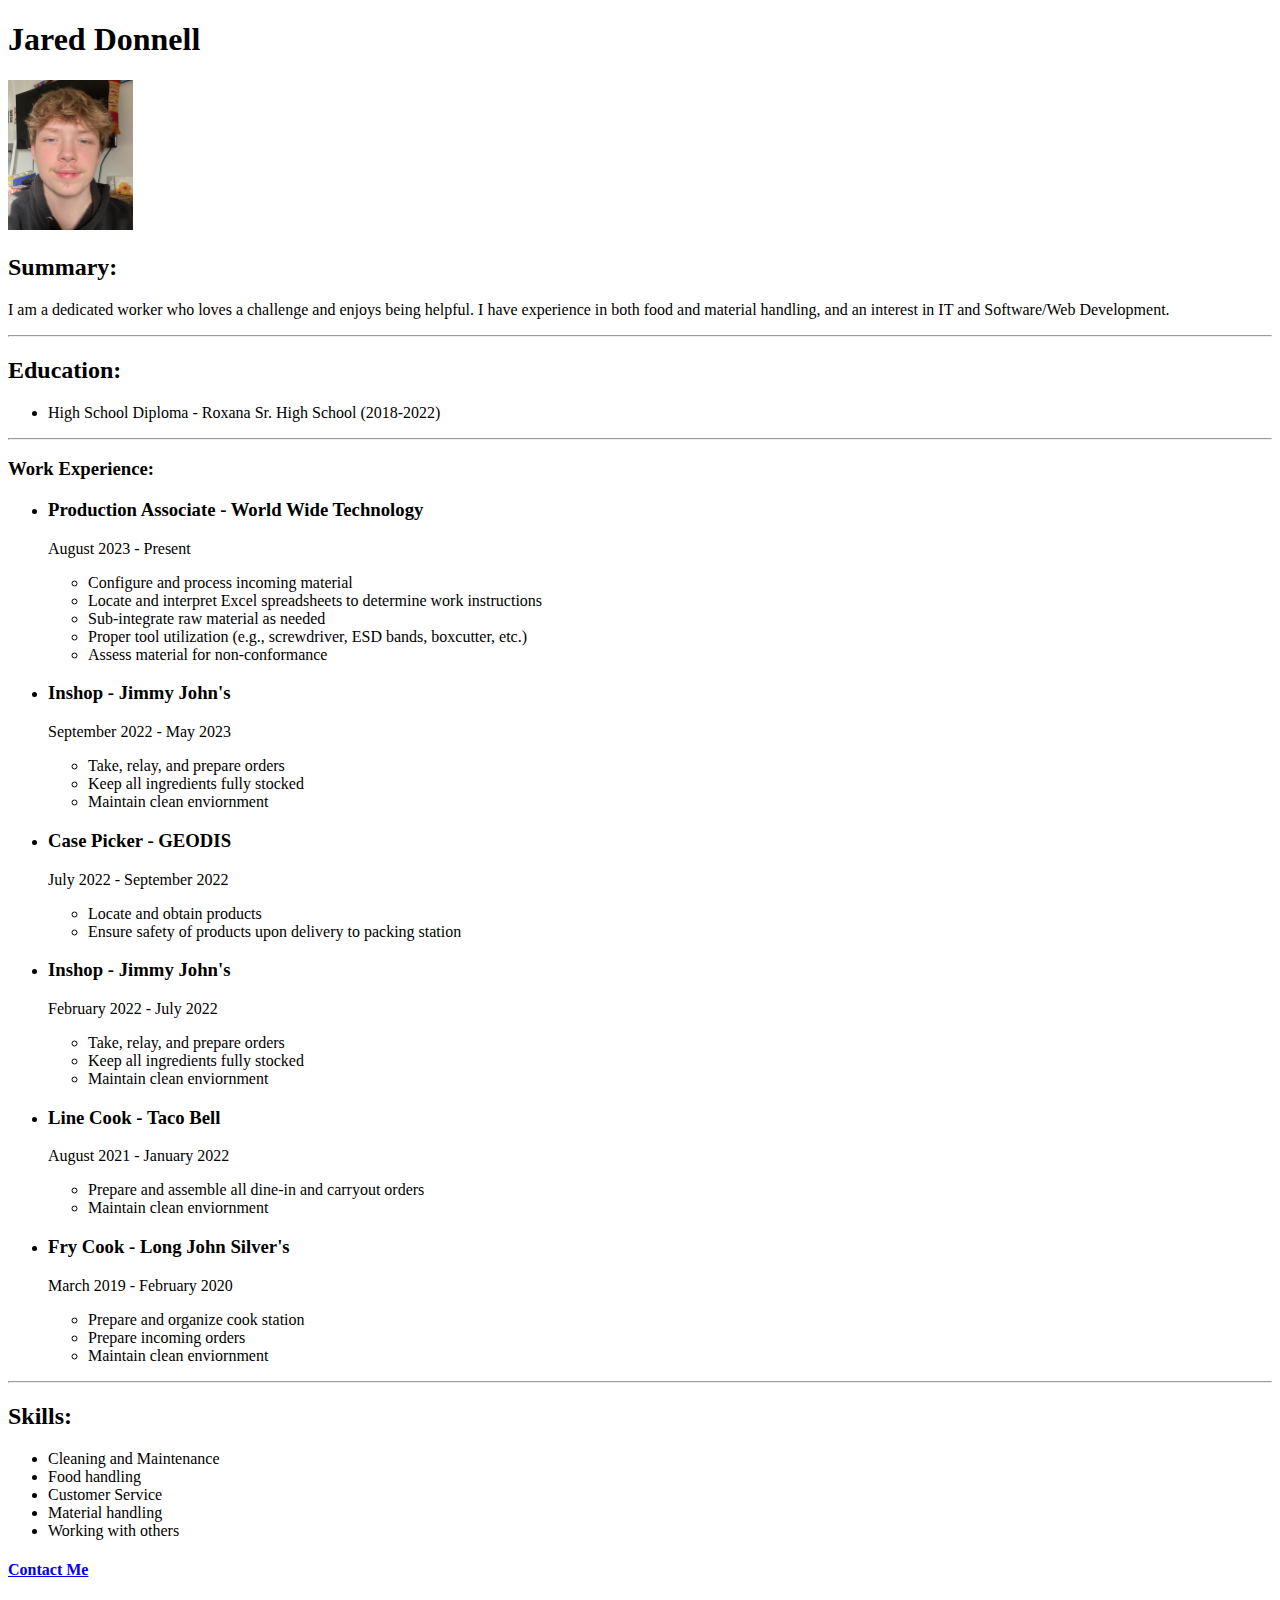
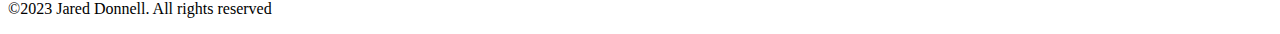
==== index.html @ e9a5421a "Add files via upload" ====
<!DOCTYPE html>
<html lang="en">
    <head>
        <meta charset="UTF-8">
        <title>My Resume</title>
    </head>
    <body>
        <h1>Jared Donnell</h1>
        <img src="./Public/Images/IMG_E1099.JPG" height="150" width="125">
        <h2>Summary:</h2>
        <p>I am a dedicated worker who loves a challenge and enjoys being helpful. I have experience in both food and material handling, and an interest in IT and Software/Web Development.</p>        <hr>
        <h2>Education:</h2>
        <ul>
            <li>High School Diploma - Roxana Sr. High School (2018-2022)</li>
        </ul>
        <hr>
        <h3>Work Experience:</h3>
        <ul>
            <li><h3>Production Associate - World Wide Technology</h3></li>
            <p>August 2023 - Present</p>
            <ul>
                <li>Configure and process incoming material</li>
                <li>Locate and interpret Excel spreadsheets to determine work instructions</li>
                <li>Sub-integrate raw material as needed</li>
                <li>Proper tool utilization (e.g., screwdriver, ESD bands, boxcutter, etc.)</li>
                <li>Assess material for non-conformance</li>
            </ul>
            <li><h3>Inshop - Jimmy John's</h3></li>
            <p>September 2022 - May 2023</p>
            <ul>
                <li>Take, relay, and prepare orders</li>
                <li>Keep all ingredients fully stocked</li>
                <li>Maintain clean enviornment</li>
            </ul>
            <li><h3>Case Picker - GEODIS</h3></li>
            <p>July 2022 - September 2022</p>
            <ul>
                <li>Locate and obtain products</li>
                <li>Ensure safety of products upon delivery to packing station</li>
            </ul>
            <li><h3>Inshop - Jimmy John's</h3></li>
            <p>February 2022 - July 2022</p>
            <ul>
                <li>Take, relay, and prepare orders</li>
                <li>Keep all ingredients fully stocked</li>
                <li>Maintain clean enviornment</li>
            </ul>
            <li><h3>Line Cook - Taco Bell</h3></li>
            <p>August 2021 - January 2022</p>
            <ul>
                <li>Prepare and assemble all dine-in and carryout orders</li>
                <li>Maintain clean enviornment</li>
            </ul>
            <li><h3>Fry Cook - Long John Silver's</h3></li>
            <p>March 2019 - February 2020</p>
            <ul>
                <li>Prepare and organize cook station</li>
                <li>Prepare incoming orders</li>
                <li>Maintain clean enviornment</li>
            </ul>
        </ul>
        <hr>
        <h2>Skills:</h2>
        <ul>
            <li>Cleaning and Maintenance</li>
            <li>Food handling  </li>
            <li>Customer Service</li>
            <li>Material handling</li>
            <li>Working with others </li>
        </ul>
        <a href="./Contact.html"><h4>Contact Me</h4></a>
        <footer>
            <p>&copy;2023 Jared Donnell. All rights reserved</p>
        </footer>
    </body>
</html>
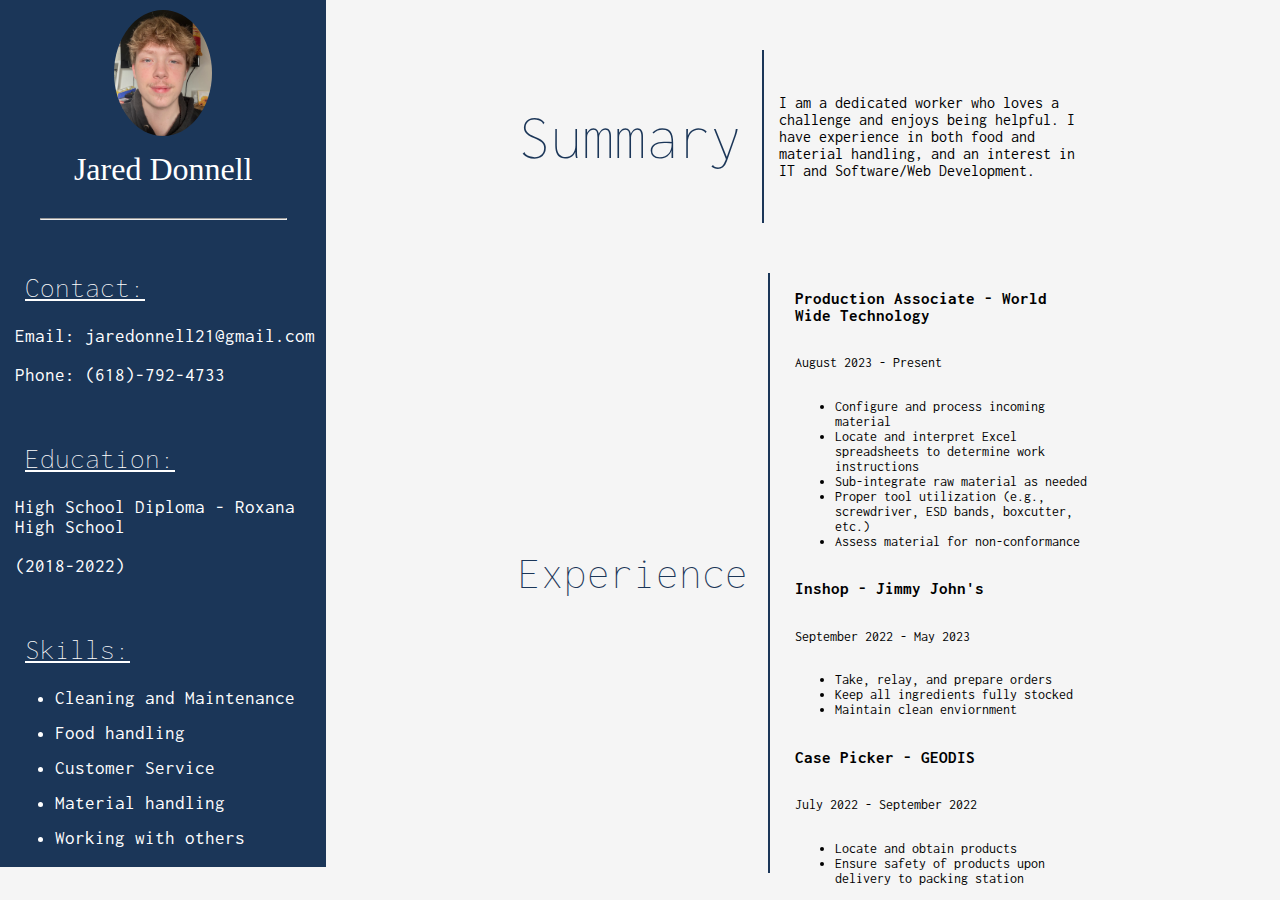
==== commit 169ae095: "Add files via upload" ====
--- a/index.html
+++ b/index.html
@@ -2,21 +2,58 @@
 <html lang="en">
     <head>
         <meta charset="UTF-8">
-        <title>My Resume</title>
+        <link href="./main.css" rel="stylesheet">
+        <link rel="preconnect" href="https://fonts.googleapis.com">
+        <link rel="preconnect" href="https://fonts.gstatic.com" crossorigin>
+        <link href="https://fonts.googleapis.com/css2?family=Inconsolata:wght@300&display=swap" rel="stylesheet">
+        <link rel="preconnect" href="https://fonts.googleapis.com">
+        <link rel="preconnect" href="https://fonts.gstatic.com" crossorigin>
+        <link href="https://fonts.googleapis.com/css2?family=Exo:wght@200&family=Inconsolata:wght@300&display=swap" rel="stylesheet">
     </head>
     <body>
-        <h1>Jared Donnell</h1>
-        <img src="./Public/Images/IMG_E1099.JPG" height="150" width="125">
-        <h2>Summary:</h2>
-        <p>I am a dedicated worker who loves a challenge and enjoys being helpful. I have experience in both food and material handling, and an interest in IT and Software/Web Development.</p>        <hr>
-        <h2>Education:</h2>
-        <ul>
-            <li>High School Diploma - Roxana Sr. High School (2018-2022)</li>
-        </ul>
-        <hr>
-        <h3>Work Experience:</h3>
-        <ul>
-            <li><h3>Production Associate - World Wide Technology</h3></li>
+        <div class="main-container">
+            <div class="sidebar">
+                <div class="side-pic">
+                <img src="./assets/IMG_E1099.JPG" class="profile-pic">
+                <h1>Jared Donnell</h1>
+                <hr>
+                </div>
+                <div class="side-cont">
+                    <div class="contact">
+                        <h2 class="side-heading"><u>Contact:</u></h2>
+                        <p class="side-text">Email: jaredonnell21@gmail.com</p>
+                        <p class="side-text">Phone: (618)-792-4733</p>
+                    </div>
+                    <div class="education">
+                        <h2 class="side-heading"><u>Education:</u></h2>
+                        <p class="side-text">High School Diploma - Roxana High School</p>
+                        <p class="side-text">(2018-2022)</p>
+                    </div>
+                    <div class="skills">
+                        <h2 class="side-heading"><u>Skills:</u></h2>
+                        <ul class="side-text">
+                            <li>Cleaning and Maintenance</li>
+                            <li>Food handling  </li>
+                            <li>Customer Service</li>
+                            <li>Material handling</li>
+                            <li>Working with others </li>
+                        </ul>
+                    </div>
+                </div>
+            </div>
+            <div class="main-content">
+                <div class="summary">
+                    <h2 class="sub-heading">Summary</h2>
+                    <div class="vertical-line"></div>
+                    <div class="sum-cont">
+                    <p>I am a dedicated worker who loves a challenge and enjoys being helpful. I have experience in both food and material handling, and an interest in IT and Software/Web Development.</p>
+                    </div>
+                </div>
+                <div class="experience">
+                    <h2 class="sub-heading">Experience</h2>
+                    <div class="vertical-line"></div>
+                    <div class="ex-cont">
+                        <li class="list-head"><h3>Production Associate - World Wide Technology</h3></li>
             <p>August 2023 - Present</p>
             <ul>
                 <li>Configure and process incoming material</li>
@@ -25,52 +62,24 @@
                 <li>Proper tool utilization (e.g., screwdriver, ESD bands, boxcutter, etc.)</li>
                 <li>Assess material for non-conformance</li>
             </ul>
-            <li><h3>Inshop - Jimmy John's</h3></li>
+            <li class="list-head"><h3>Inshop - Jimmy John's</h3></li>
             <p>September 2022 - May 2023</p>
             <ul>
                 <li>Take, relay, and prepare orders</li>
                 <li>Keep all ingredients fully stocked</li>
                 <li>Maintain clean enviornment</li>
             </ul>
-            <li><h3>Case Picker - GEODIS</h3></li>
+            <li class="list-head"><h3>Case Picker - GEODIS</h3></li>
             <p>July 2022 - September 2022</p>
             <ul>
                 <li>Locate and obtain products</li>
                 <li>Ensure safety of products upon delivery to packing station</li>
             </ul>
-            <li><h3>Inshop - Jimmy John's</h3></li>
-            <p>February 2022 - July 2022</p>
-            <ul>
-                <li>Take, relay, and prepare orders</li>
-                <li>Keep all ingredients fully stocked</li>
-                <li>Maintain clean enviornment</li>
-            </ul>
-            <li><h3>Line Cook - Taco Bell</h3></li>
-            <p>August 2021 - January 2022</p>
-            <ul>
-                <li>Prepare and assemble all dine-in and carryout orders</li>
-                <li>Maintain clean enviornment</li>
-            </ul>
-            <li><h3>Fry Cook - Long John Silver's</h3></li>
-            <p>March 2019 - February 2020</p>
-            <ul>
-                <li>Prepare and organize cook station</li>
-                <li>Prepare incoming orders</li>
-                <li>Maintain clean enviornment</li>
             </ul>
         </ul>
-        <hr>
-        <h2>Skills:</h2>
-        <ul>
-            <li>Cleaning and Maintenance</li>
-            <li>Food handling  </li>
-            <li>Customer Service</li>
-            <li>Material handling</li>
-            <li>Working with others </li>
-        </ul>
-        <a href="./Contact.html"><h4>Contact Me</h4></a>
-        <footer>
-            <p>&copy;2023 Jared Donnell. All rights reserved</p>
-        </footer>
+    </div>
+                </div>
+            </div>
+        </div>
     </body>
 </html>--- a/main.css
+++ b/main.css
@@ -0,0 +1,161 @@
+.main-container {
+    display:flex;
+    width:100%;
+    height:100%;
+    margin:0;
+}
+
+.sidebar {
+    height:100%;
+    width:30%;
+    background-color:#1B3658; 
+    color:white;
+    margin:0;
+}
+
+body {
+    margin:0;
+    background-color:#F5F5F5
+}
+
+.profile-pic {
+    width:30%;
+    border-radius: 50%;
+    MARGIN:10px;
+}
+
+.side-pic {
+    display:flex;
+    flex-direction: column;
+    justify-content: center;
+    align-items: center;
+}
+
+h1 {
+    margin-top:5px;
+    font-weight:100
+}
+
+.side-pic > hr {
+    width:75%;
+}
+
+.education {
+    margin-left:15px;
+}
+
+.education > p {
+    margin-top:15px;
+}
+
+.contact {
+    margin-left:15px;
+}
+
+.contact > p {
+    margin-top:15px;
+}
+
+.side-heading {
+    font-weight:100;
+    padding-left:10px;
+    font-family: 'Exo', sans-serif;
+    font-family: 'Inconsolata', monospace;
+}
+
+.skills {
+    margin-left:15px;
+}
+
+.side-cont {
+    display:flex;
+    flex-direction:column;
+    gap:15px;
+    margin-top:20px;
+    font-size:1.2rem;
+}
+
+.side-text {
+    font-family: 'Inconsolata', monospace; 
+}
+
+.skills > ul > li {
+    margin-bottom:15px;
+}
+
+.main-content {
+    display:flex;
+    flex-direction: column;
+    width:70%;
+    height:883px;
+    margin-left:15%
+}
+
+.sub-heading {
+    font-family: 'Exo', sans-serif;
+    font-family: 'Inconsolata', monospace;
+    font-size: 4rem;
+    color:#1B3658;
+    align-content: center;
+    font-weight: 100;
+}
+
+.summary {
+    display:flex;
+    justify-content:center;
+    position:relative;
+    top:50px;
+    width:75%;
+}
+
+.vertical-line {
+    border-right:2px solid #1B3658;
+    margin-left: 20px;
+}
+
+.summary > p {
+    margin:20px;
+    margin-right:0;
+    height:100%;
+    align-self: center;
+    font-size:1.1rem;
+    font-family: 'Inconsolata', monospace; 
+}
+
+.summary > .sum-cont > p {
+    font-family: 'Inconsolata', monospace;
+}
+
+.sum-cont {
+    display:flex;
+    justify-content:center ;
+    align-items: center;
+    margin-left: 15px;
+}
+
+.experience {
+    display:flex;
+    justify-content:flex-start;
+    position:relative;
+    top:50px;
+    width:75%;
+    margin-top:50px;
+    height: 600px;
+}
+
+.experience > h2 {
+    font-size:2.795rem;
+    align-self: center;
+}
+
+.ex-cont {
+    display:flex;
+    flex-direction: column;
+    margin-left:25px;
+    font-family: 'Inconsolata', monospace;
+    font-size:.9rem;
+}
+
+.list-head {
+    list-style: none;
+}